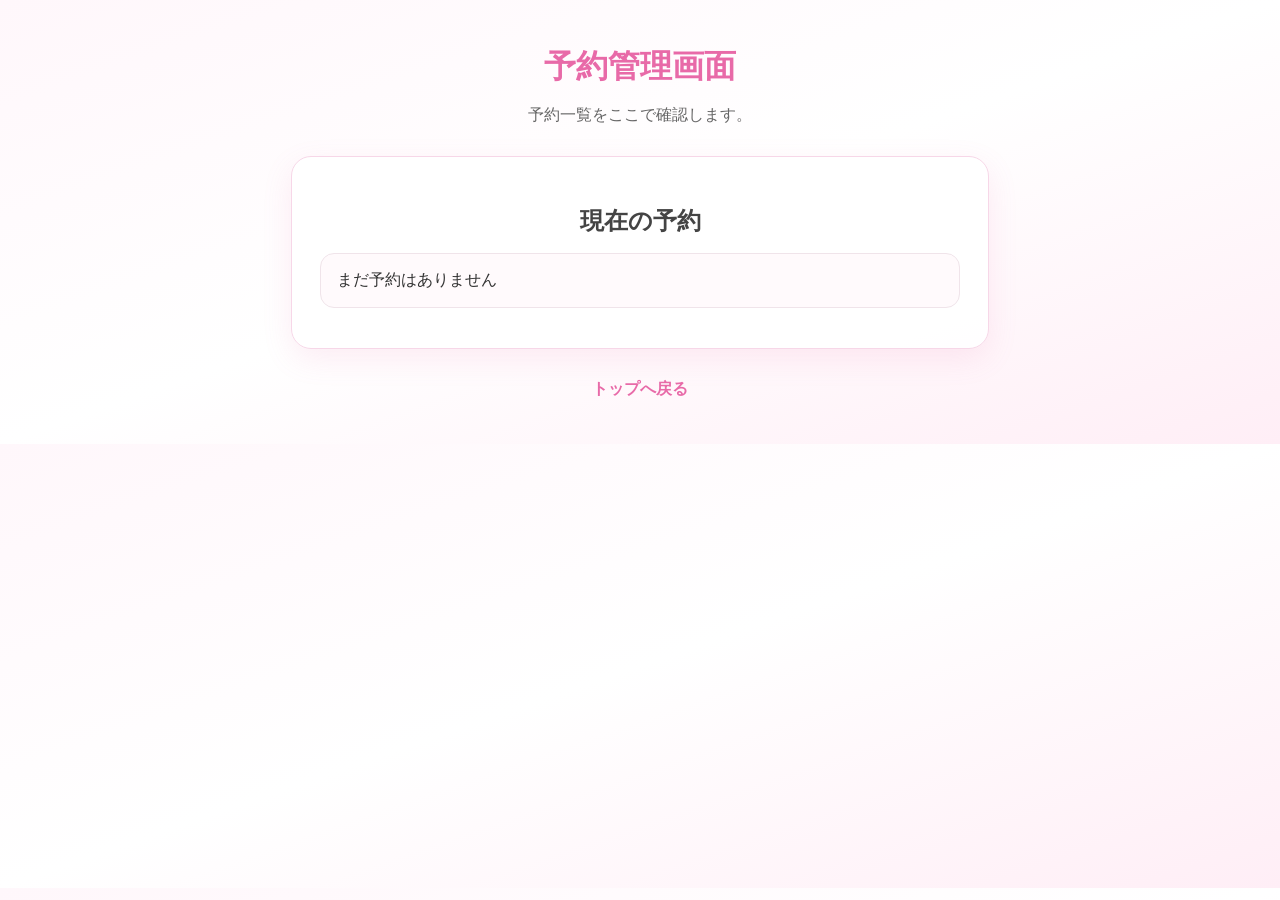
==== admin.html @ a4397144 "Add files via upload" ====
<!DOCTYPE html>
<html lang="ja">
<head>
  <meta charset="UTF-8" />
  <meta name="viewport" content="width=device-width, initial-scale=1.0" />
  <title>管理画面</title>
  <link rel="stylesheet" href="style.css" />
</head>
<body>
  <h1>予約管理画面</h1>
  <p>予約一覧をここで確認します。</p>

  <div class="admin-box">
    <h2>現在の予約</h2>
    <ul id="admin-booking-list">
      <li>まだ予約はありません</li>
    </ul>
  </div>

  <p><a href="index.html">トップへ戻る</a></p>

  <script src="script.js"></script>
</body>
</html>
---- style.css ----
body {
  font-family: "Hiragino Sans", "Yu Gothic", sans-serif;
  background: linear-gradient(to bottom right, #fff7fb, #fff, #ffeef6);
  color: #333;
  margin: 0;
  padding: 24px;
  text-align: center;
}

h1 {
  color: #e86aa8;
  margin-bottom: 8px;
  font-size: 32px;
}

h2 {
  color: #444;
  margin-bottom: 16px;
}

p {
  margin-bottom: 20px;
  color: #666;
}

form,
.admin-box {
  max-width: 640px;
  margin: 30px auto;
  background: rgba(255, 255, 255, 0.95);
  border-radius: 20px;
  padding: 28px;
  box-shadow: 0 10px 30px rgba(232, 106, 168, 0.12);
  border: 1px solid #f7d7e8;
}

label {
  display: block;
  text-align: left;
  max-width: 420px;
  margin: 0 auto 6px;
  font-weight: bold;
  color: #555;
}

input,
select,
textarea,
button {
  width: 100%;
  max-width: 420px;
  padding: 14px;
  margin-top: 8px;
  margin-bottom: 16px;
  border-radius: 12px;
  border: 1px solid #e8d9e2;
  font-size: 16px;
  box-sizing: border-box;
}

input:focus,
select:focus,
textarea:focus {
  outline: none;
  border-color: #e86aa8;
  box-shadow: 0 0 0 3px rgba(232, 106, 168, 0.12);
}

textarea {
  resize: vertical;
  min-height: 110px;
}

button {
  background: linear-gradient(to right, #ec77b0, #e86aa8);
  color: white;
  border: none;
  font-weight: bold;
  cursor: pointer;
  transition: 0.2s;
}

button:hover {
  transform: translateY(-1px);
  box-shadow: 0 8px 20px rgba(232, 106, 168, 0.18);
}

a {
  color: #e86aa8;
  text-decoration: none;
  font-weight: bold;
}

a:hover {
  opacity: 0.8;
}

.top-card {
  max-width: 640px;
  margin: 40px auto;
  background: rgba(255, 255, 255, 0.92);
  border-radius: 24px;
  padding: 36px 24px;
  box-shadow: 0 10px 30px rgba(232, 106, 168, 0.12);
  border: 1px solid #f7d7e8;
}

.top-card p {
  margin-bottom: 28px;
}

.admin-box ul {
  padding: 0;
  margin: 0;
}

.admin-box li {
  list-style: none;
  text-align: left;
  padding: 16px;
  margin-bottom: 12px;
  border: 1px solid #f0e4ea;
  border-radius: 14px;
  background: #fffafc;
}

@media (max-width: 600px) {
  body {
    padding: 16px;
  }

  h1 {
    font-size: 26px;
  }

  form,
  .admin-box,
  .top-card {
    padding: 20px 16px;
  }
}

.menu-note {
  max-width: 420px;
  margin: -4px auto 18px;
  padding: 12px 14px;
  background: #fff5fa;
  border: 1px solid #f4d7e5;
  border-radius: 12px;
  text-align: left;
  font-size: 13px;
  line-height: 1.6;
  color: #7a5a68;
}

optgroup {
  font-style: normal;
  font-weight: bold;
  color: #a14d79;
}
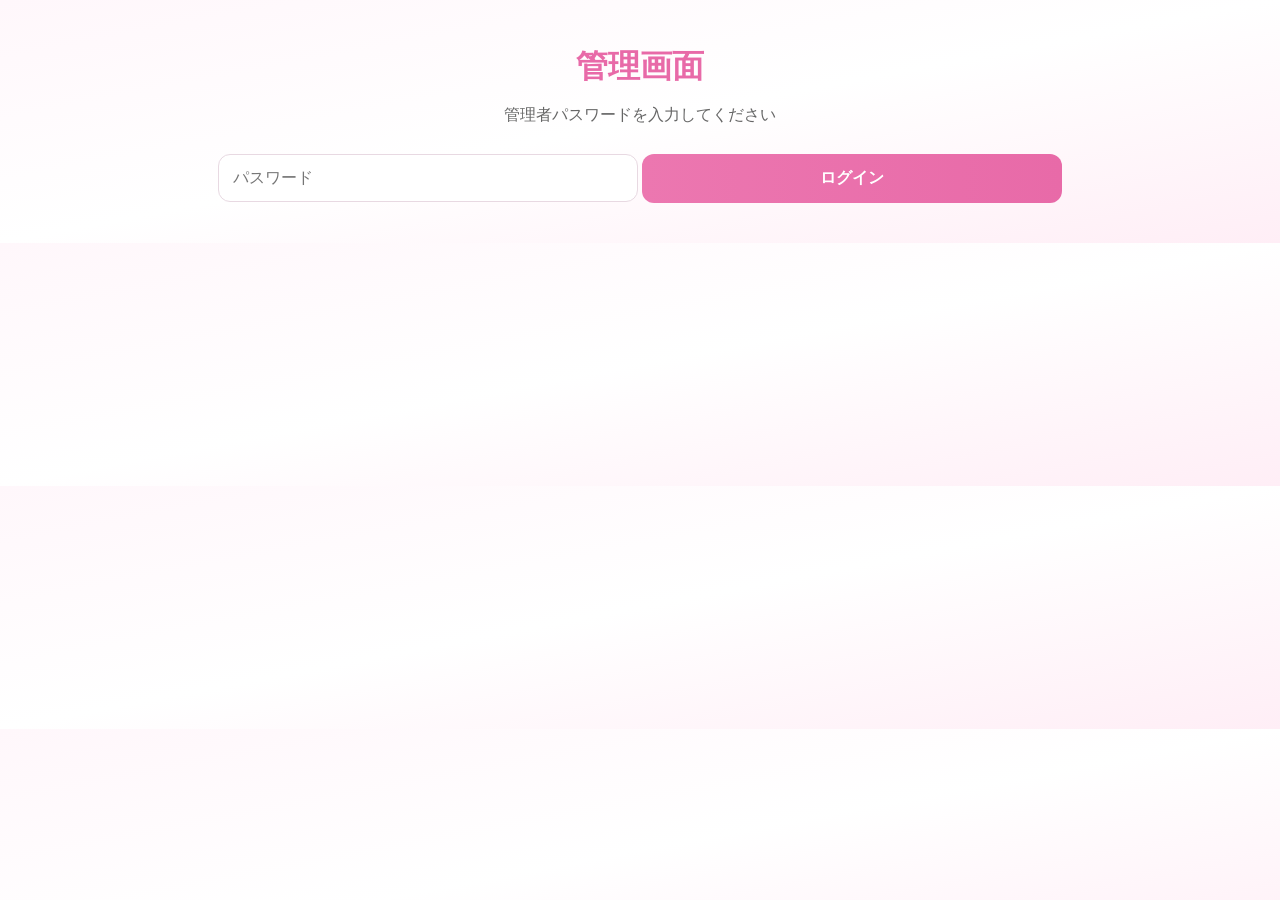
==== commit 3838bd25: "Add files via upload" ====
--- a/admin.html
+++ b/admin.html
@@ -7,18 +7,25 @@
   <link rel="stylesheet" href="style.css" />
 </head>
 <body>
-  <h1>予約管理画面</h1>
-  <p>予約一覧をここで確認します。</p>
+  <h1>管理画面</h1>
+
+<div id="login-box">
+  <p>管理者パスワードを入力してください</p>
+  <input type="password" id="admin-password" placeholder="パスワード">
+  <button onclick="checkPassword()">ログイン</button>
+</div>
+
+<div id="admin-content" style="display:none;">
 
   <div class="admin-box">
-    <h2>現在の予約</h2>
+    <h2>予約一覧</h2>
     <ul id="admin-booking-list">
       <li>まだ予約はありません</li>
     </ul>
   </div>
 
-  <p><a href="index.html">トップへ戻る</a></p>
+</div>
 
-  <script src="script.js"></script>
+<script src="script.js"></script>
 </body>
 </html>
